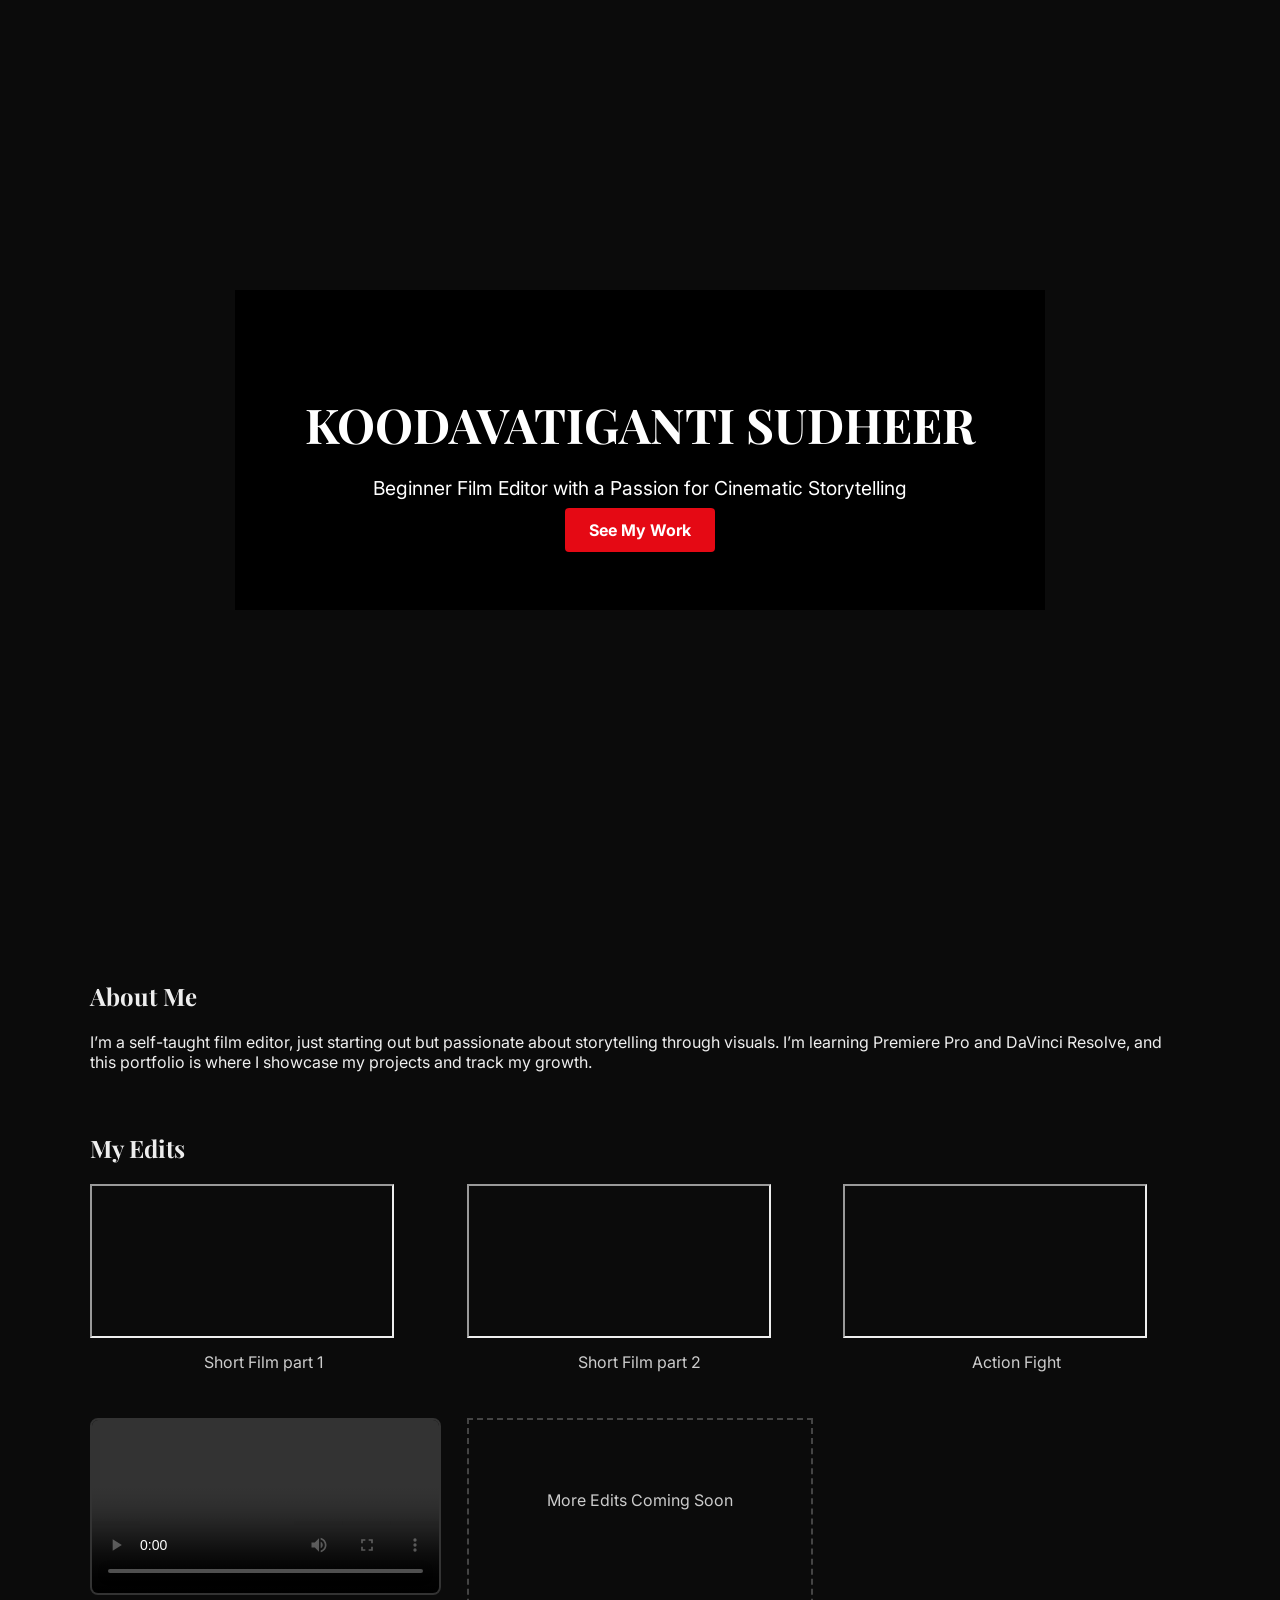
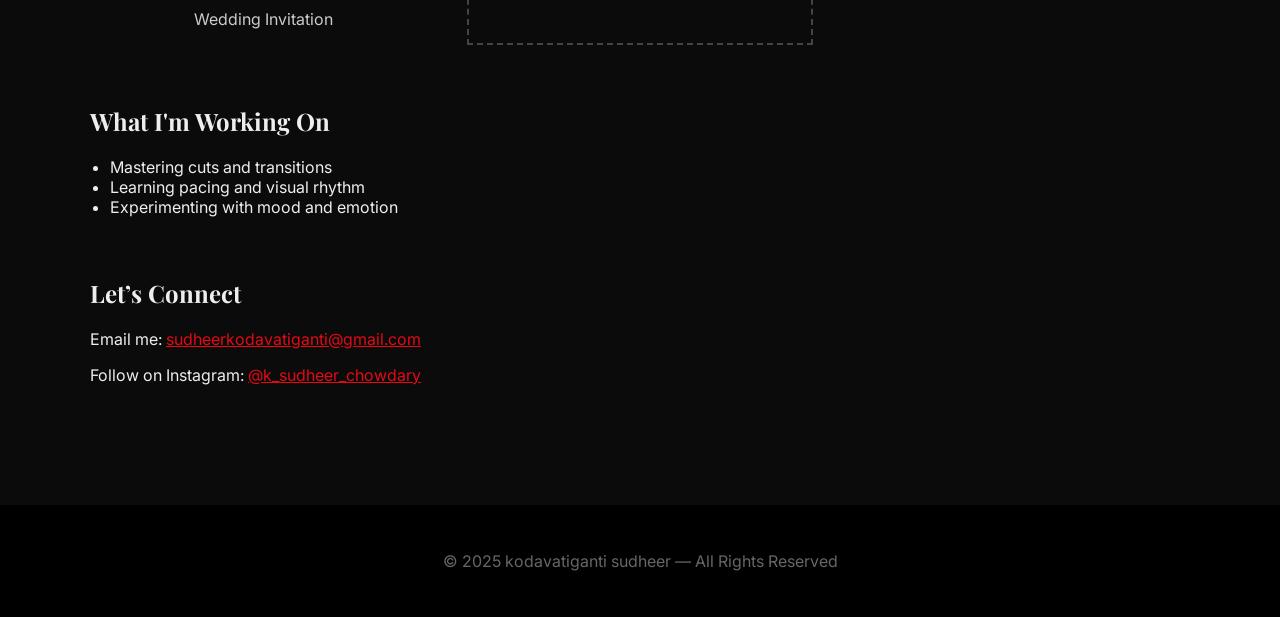
==== web.html @ 68356501 "first commit" ====
<!DOCTYPE html>
<html lang="en">
<head>
  <meta charset="UTF-8" />
  <meta name="viewport" content="width=device-width, initial-scale=1.0"/>
  <title>Kodavatiganti Sudheer | Film Editor</title>
  <link rel="stylesheet" href="style.css"/>
  <link href="https://fonts.googleapis.com/css2?family=Playfair+Display:wght@600&family=Inter:wght@400&display=swap" rel="stylesheet">
</head>
<body>
  <header class="hero">
    <div class="overlay">
      <h1>KOODAVATIGANTI SUDHEER</h1>
      <p>Beginner Film Editor with a Passion for Cinematic Storytelling</p>
      <a href="#portfolio" class="cta">See My Work</a>
    </div>
  </header>

  <main>
    <section id="about">
      <h2>About Me</h2>
      <p>I’m a self-taught film editor, just starting out but passionate about storytelling through visuals. I’m learning Premiere Pro and DaVinci Resolve, and this portfolio is where I showcase my projects and track my growth.</p>
    </section>

    <section id="portfolio">
      <h2>My Edits</h2>
      <div class="grid">
        <div class="project">
          <iframe 
          src="https://www.youtube.com/watch_popup?v=ayi2G8FPBng">
          </iframe>
          <p>Short Film part 1</p>
        </div>
        <div class="project">
          <iframe 
          src="https://www.youtube.com/watch_popup?v=9QU0J_YF12M">
          </iframe>
          <p>Short Film part 2</p>
        </div>
        <div class="project">
          <iframe 
          src="https://www.youtube.com/watch_popup?v=IGWo-gkF6tM">
          </iframe>
          <p>Action Fight</p>
        </div>
        <div class="project">
          <video src="C:\Users\sudhe\Downloads\WhatsApp Video 2025-05-15 at 15.01.58_19f9541d.mp4" controls></video>
          <p>Wedding Invitation</p>
        </div>
        <!-- You can add more or leave empty slots as “coming soon” -->
        <div class="project coming-soon">
          <p>More Edits Coming Soon</p>
        </div>
      </div>
    </section>

    <section id="goals">
      <h2>What I'm Working On</h2>
      <ul>
        <li>Mastering cuts and transitions</li>
        <li>Learning pacing and visual rhythm</li>
        <li>Experimenting with mood and emotion</li>
      </ul>
    </section>

    <section id="contact">
      <h2>Let’s Connect</h2>
      <p>Email me: <a href="https://mail.google.com/mail/u/0/#inbox">sudheerkodavatiganti@gmail.com</a></p>
      <p>Follow on Instagram: <a href="https://www.instagram.com/k_sudheer_chowdary/" target="_blank">@k_sudheer_chowdary</a></p>
    </section>
  </main>

  <footer>
    <p>© 2025 kodavatiganti sudheer — All Rights Reserved</p>
  </footer>

</body>
</html>
---- style.css ----
/* Fonts */
body {
    margin: 0;
    font-family: 'Inter', sans-serif;
    color: #eee;
    background-color: #0b0b0b;
  }
  
  h1, h2 {
    font-family: 'Playfair Display', serif;
  }
  
  /* Hero Section */
  .hero {
    background: url('https://images.unsplash.com/photo-1596972812018-6385b8bd3e13?w=600&auto=format&fit=crop&q=60&ixlib=rb-4.1.0&ixid=M3wxMjA3fDB8MHxzZWFyY2h8MTM3fHxmaWxtJTIwZWRpdGluZyUyMHRpbWVsaW5lfGVufDB8fDB8fHww') center/cover no-repeat;
    height: 100vh;
    display: flex;
    align-items: center;
    justify-content: center;
    position: relative;
  }
  
  .overlay {
    background-color: rgb(0, 0, 0);
    padding: 70px;
    text-align: center;
    color: #ffffff;
  }
  
  .overlay h1 {
    font-size: 3em;
    margin-bottom: 10px;
  }
  
  .overlay p {
    font-size: 1.2em;
    margin-bottom: 20px;
  }
  
  .cta {
    background-color: #e50914;
    color: #fff;
    padding: 12px 24px;
    text-decoration: none;
    border-radius: 4px;
    font-weight: bold;
  }
  
  main {
    padding: 60px 20px;
    max-width: 1100px;
    margin: auto;
  }
  
  section {
    margin-bottom: 60px;
  }
  
  .grid {
    display: grid;
    grid-template-columns: repeat(auto-fit, minmax(280px, 1fr));
    gap: 30px;
  }
  
  .project video {
    width: 100%;
    border: 2px solid #333;
    border-radius: 8px;
  }
  
  .project p {
    margin-top: 10px;
    color: #ccc;
    text-align: center;
  }
  
  .coming-soon {
    border: 2px dashed #444;
    padding: 60px 20px;
    text-align: center;
    color: #777;
  }
  
  ul {
    list-style: disc;
    padding-left: 20px;
  }
  
  a {
    color: #e50914;
  }
  
  footer {
    text-align: center;
    padding: 30px;
    background-color: #000;
    color: #666;
  }
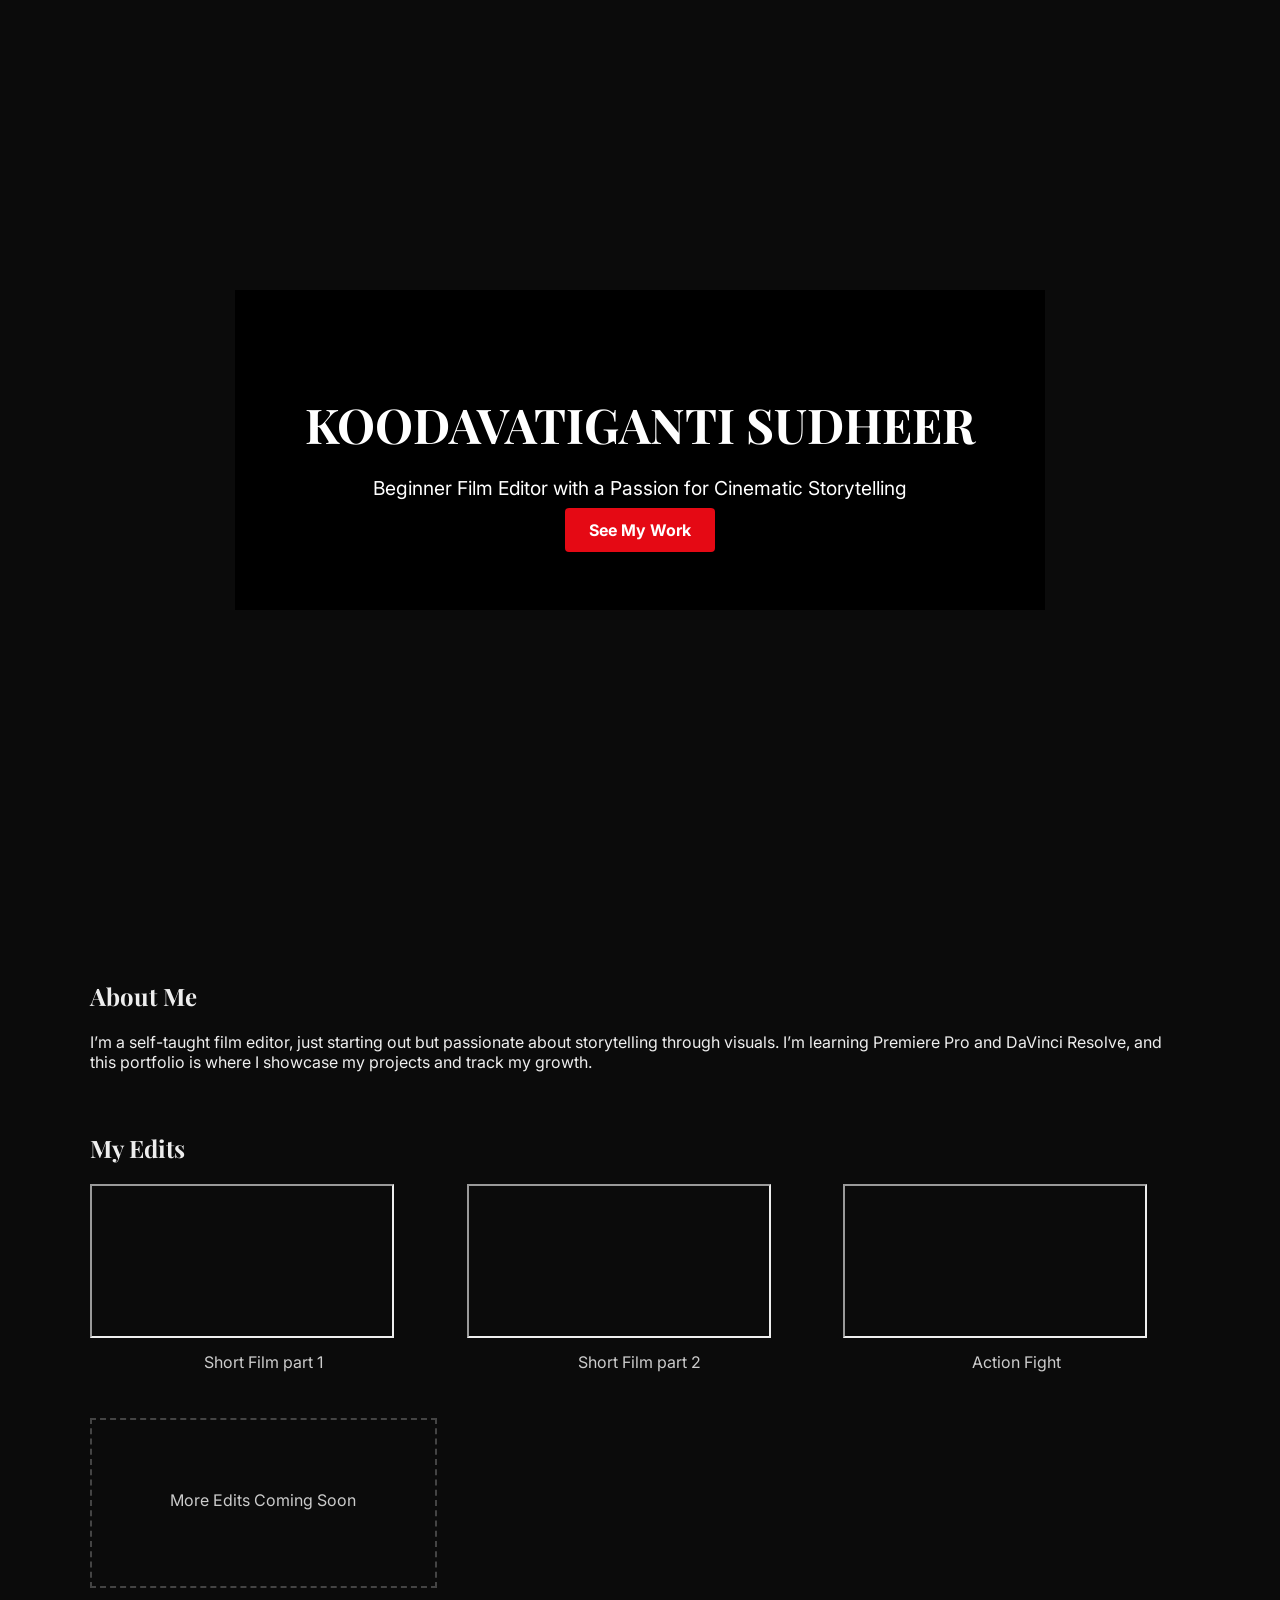
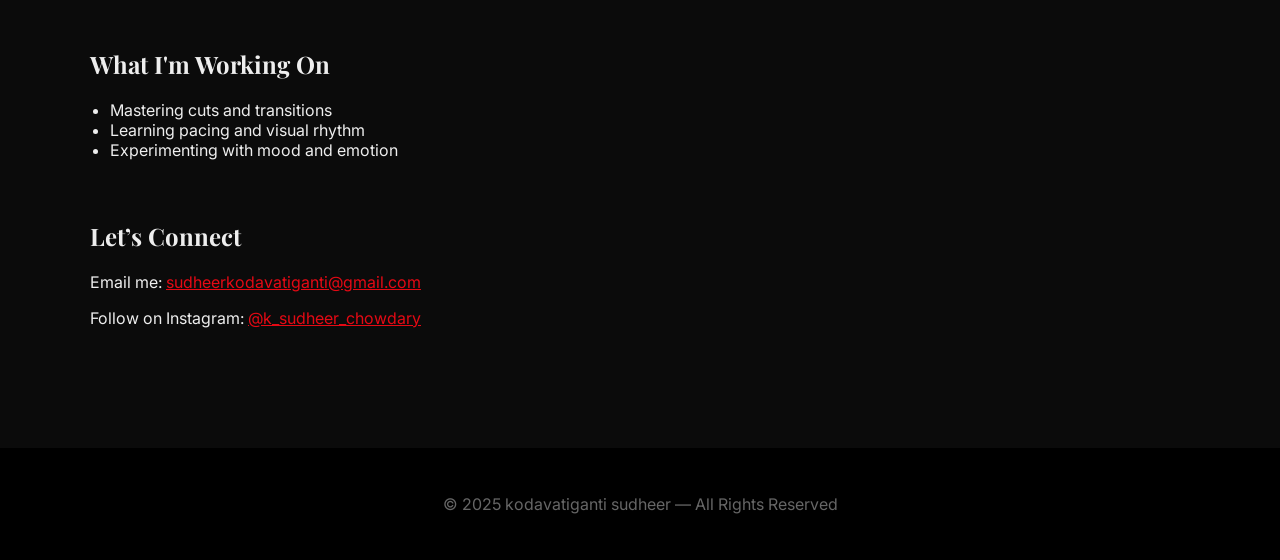
==== commit 5cf44526: "updated" ====
--- a/web.html
+++ b/web.html
@@ -43,10 +43,6 @@
           </iframe>
           <p>Action Fight</p>
         </div>
-        <div class="project">
-          <video src="C:\Users\sudhe\Downloads\WhatsApp Video 2025-05-15 at 15.01.58_19f9541d.mp4" controls></video>
-          <p>Wedding Invitation</p>
-        </div>
         <!-- You can add more or leave empty slots as “coming soon” -->
         <div class="project coming-soon">
           <p>More Edits Coming Soon</p>
@@ -71,8 +67,4 @@
   </main>
 
   <footer>
-    <p>© 2025 kodavatiganti sudheer — All Rights Reserved</p>
-  </footer>
-
-</body>
-</html>
+    <p>© 2025 kodavatiganti sudheer — All Rights Reserved</p>
